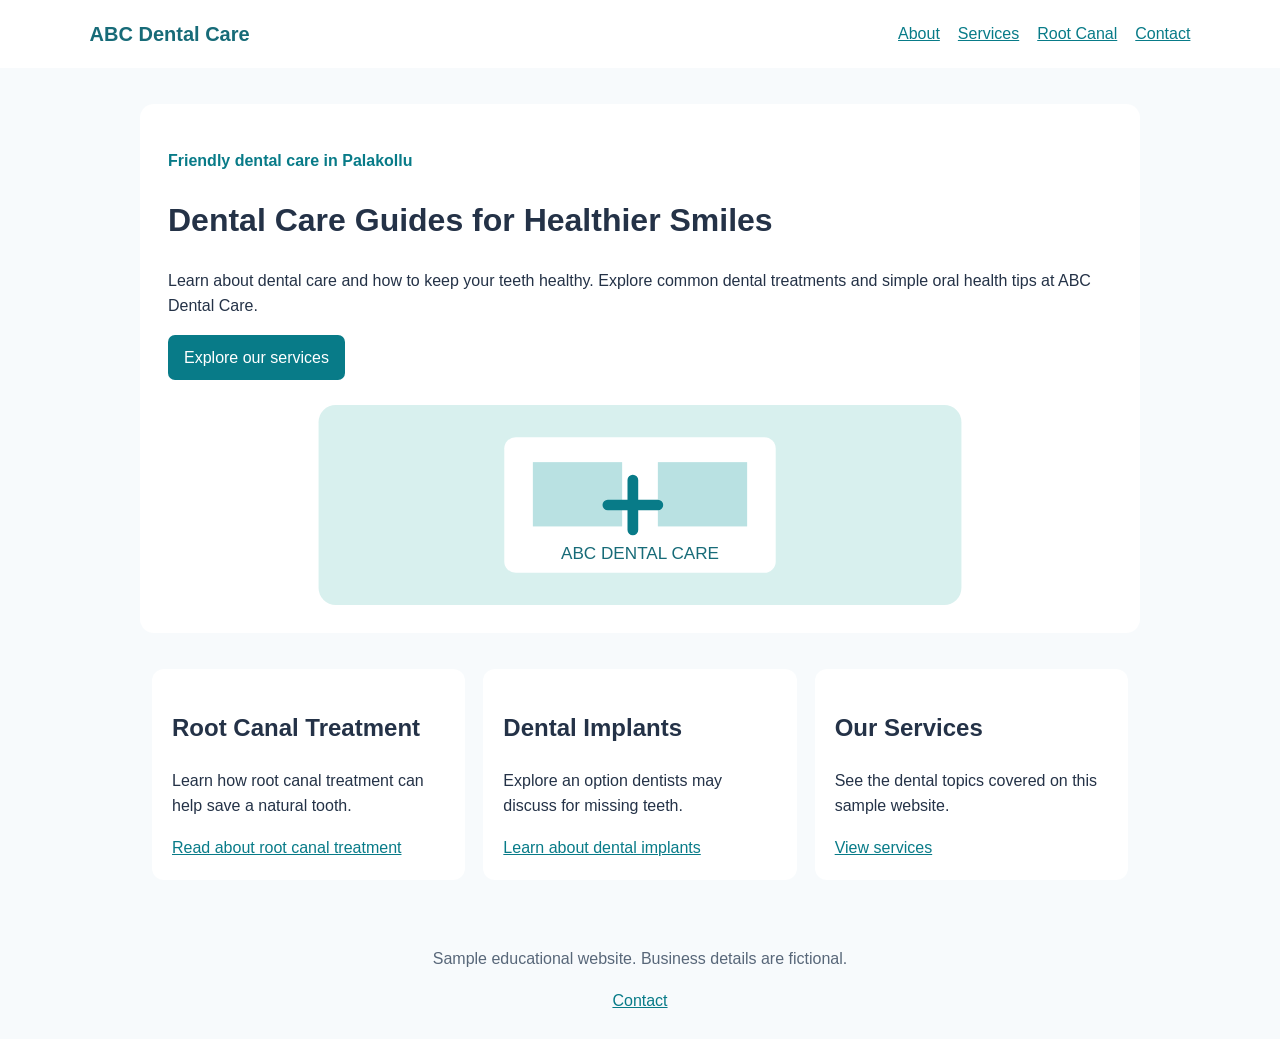
==== index.html @ b931648f "Revise title and description in index.html Updated the title and meta description for better SEO and" ====
<!doctype html>
<html lang="en">
<head>
  <meta charset="UTF-8">
  <meta name="viewport" content="width=device-width, initial-scale=1.0">
  <title>Dental Care Guides & Treatment Information | ABC Dental Care</title>
  <meta name="description" content="Explore beginner-friendly guides to root canal treatment, dental implants, teeth cleaning and everyday oral hygiene at ABC Dental Care.">
  <link rel="stylesheet" href="style.css">
  <script type="application/ld+json">
  {
    "@context": "https://schema.org",
    "@type": "Dentist",
    "name": "ABC Dental Care",
    "url": "https://example.com/",
    "description": "Sample dental clinic website for SEO practice."
  }
  </script>
</head>
<body>
<header><a class="logo" href="index.html">ABC Dental Care</a><nav>
<a href="about.html">About</a><a href="services.html">Services</a><a href="root-canal.html">Root Canal</a><a href="contact.html">Contact</a>
</nav></header>
<main class="hero">
<p class="eyebrow">Friendly dental care in Palakollu</p>
<h1>Dental Care Guides for Healthier Smiles</h1>
<p>Learn about dental care and how to keep your teeth healthy.
Explore common dental treatments and simple oral health tips at ABC Dental Care.</p>
<a class="button" href="services.html">Explore our services</a>
<img src="clinic.svg"
     alt="ABC Dental Care Clinic"
     title="ABC Dental Care Clinic"
     width="300"
     height="200">
</main>
<section class="cards">
<article><h2>Root Canal Treatment</h2><p>Learn how root canal treatment can help save a natural tooth.</p><a href="root-canal.html">Read about root canal treatment</a></article>
<article><h2>Dental Implants</h2><p>Explore an option dentists may discuss for missing teeth.</p><a href="dental-implants.html">Learn about dental implants</a></article>
<article><h2>Our Services</h2><p>See the dental topics covered on this sample website.</p><a href="services.html">View services</a></article>
</section>
<footer><p>Sample educational website. Business details are fictional.</p><a href="contact.html">Contact</a></footer>
</body></html>
---- style.css ----
*{box-sizing:border-box}body{margin:0;font-family:Arial,sans-serif;line-height:1.6;color:#243247;background:#f7fafc}header{display:flex;justify-content:space-between;align-items:center;padding:18px 7%;background:#fff;gap:20px;flex-wrap:wrap}.logo{font-weight:700;color:#176b78;text-decoration:none;font-size:1.25rem}nav{display:flex;gap:18px;flex-wrap:wrap}a{color:#087b88}.hero,.content{max-width:1000px;margin:36px auto;padding:28px;background:#fff;border-radius:14px}.hero img{display:block;width:100%;max-height:260px;margin-top:25px}.eyebrow{color:#087b88;font-weight:bold}.button{display:inline-block;padding:10px 16px;background:#087b88;color:white;border-radius:7px;text-decoration:none}.cards{display:grid;grid-template-columns:repeat(auto-fit,minmax(220px,1fr));gap:18px;max-width:1000px;margin:25px auto;padding:0 12px}.cards article{background:white;padding:20px;border-radius:12px}footer{text-align:center;padding:25px;color:#586779}@media(max-width:600px){header{display:block}nav{margin-top:12px}.hero,.content{margin:16px 10px;padding:20px}}
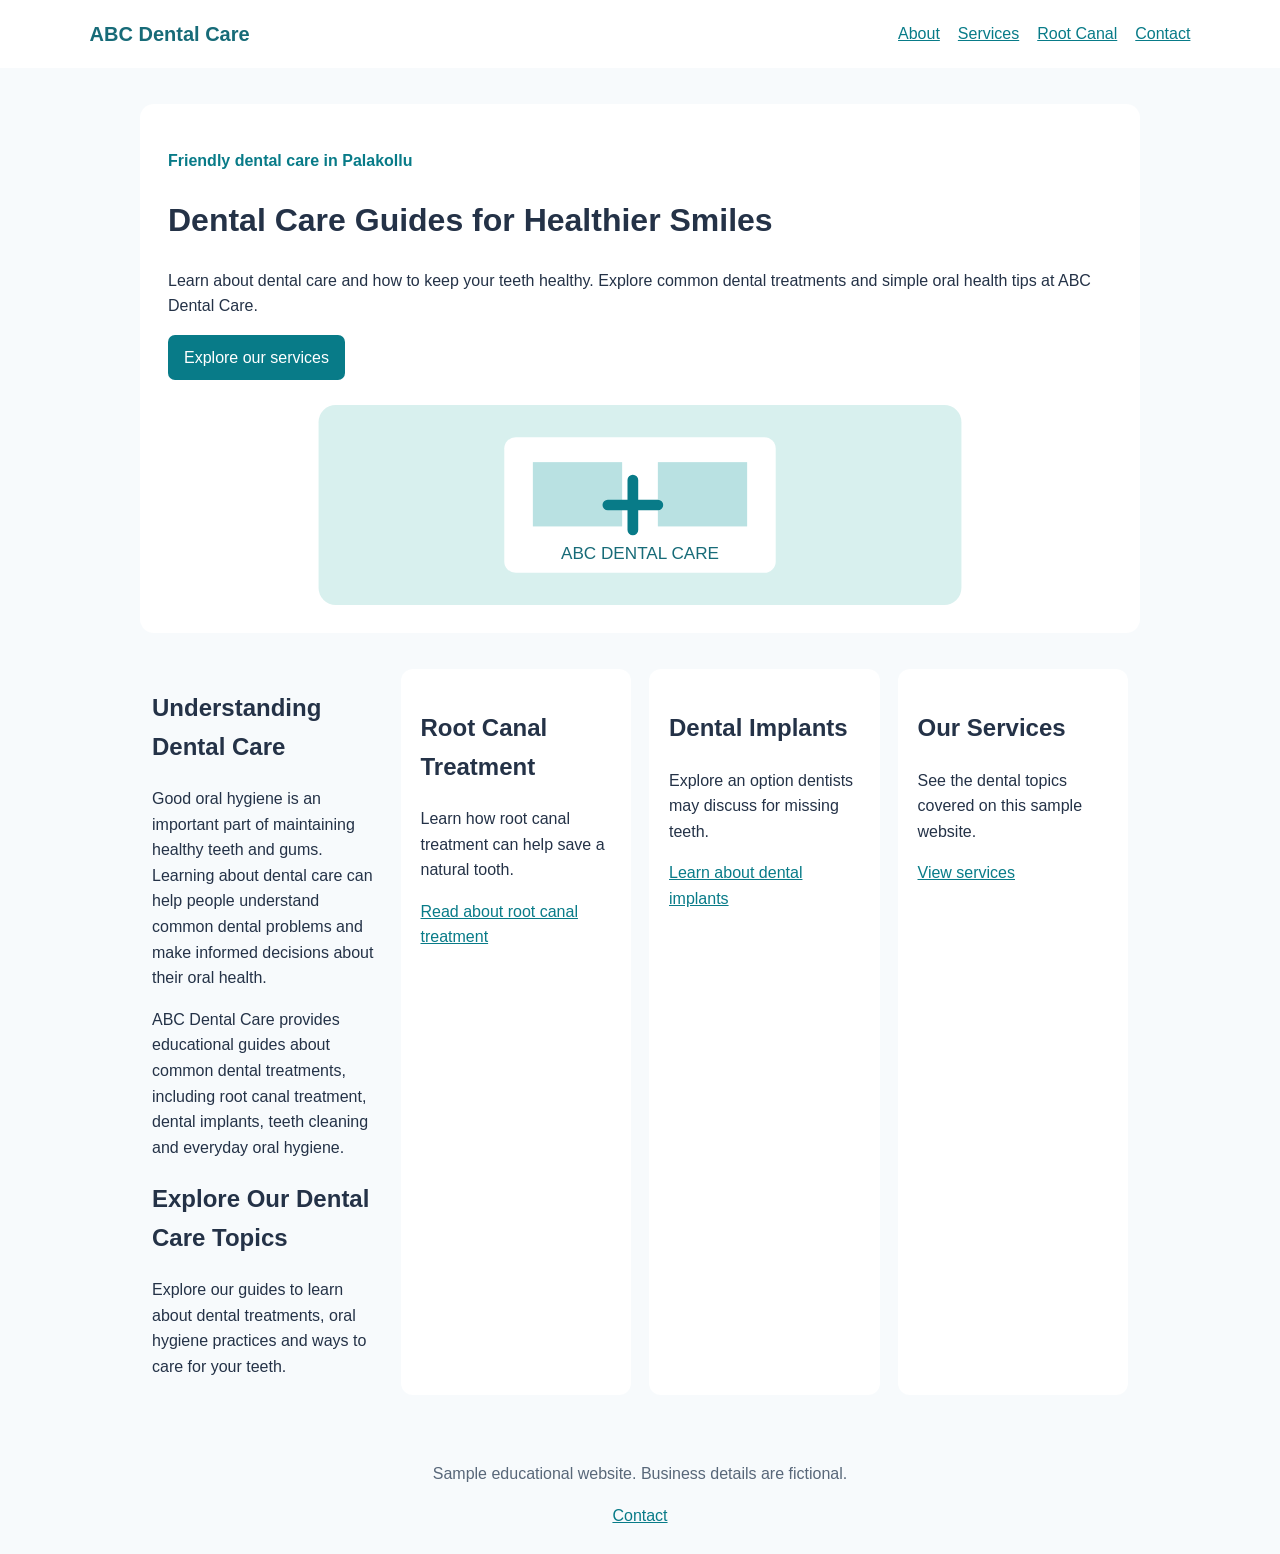
==== commit 48d2fda5: "Add introduction to dental care in index.html Added introductory section about dental care and servi" ====
--- a/index.html
+++ b/index.html
@@ -33,6 +33,36 @@
      height="200">
 </main>
 <section class="cards">
+
+<section class="intro">
+  <h2>Understanding Dental Care</h2>
+
+  <p>
+    Good oral hygiene is an important part of
+    maintaining healthy teeth and gums. Learning
+    about dental care can help people understand
+    common dental problems and make informed
+    decisions about their oral health.
+  </p>
+
+  <p>
+    ABC Dental Care provides educational guides
+    about common dental treatments, including
+    root canal treatment, dental implants,
+    teeth cleaning and everyday oral hygiene.
+  </p>
+
+  <h2>Explore Our Dental Care Topics</h2>
+
+  <p>
+    Explore our guides to learn about dental
+    treatments, oral hygiene practices and
+    ways to care for your teeth.
+  </p>
+</section>
+
+
+  
 <article><h2>Root Canal Treatment</h2><p>Learn how root canal treatment can help save a natural tooth.</p><a href="root-canal.html">Read about root canal treatment</a></article>
 <article><h2>Dental Implants</h2><p>Explore an option dentists may discuss for missing teeth.</p><a href="dental-implants.html">Learn about dental implants</a></article>
 <article><h2>Our Services</h2><p>See the dental topics covered on this sample website.</p><a href="services.html">View services</a></article>
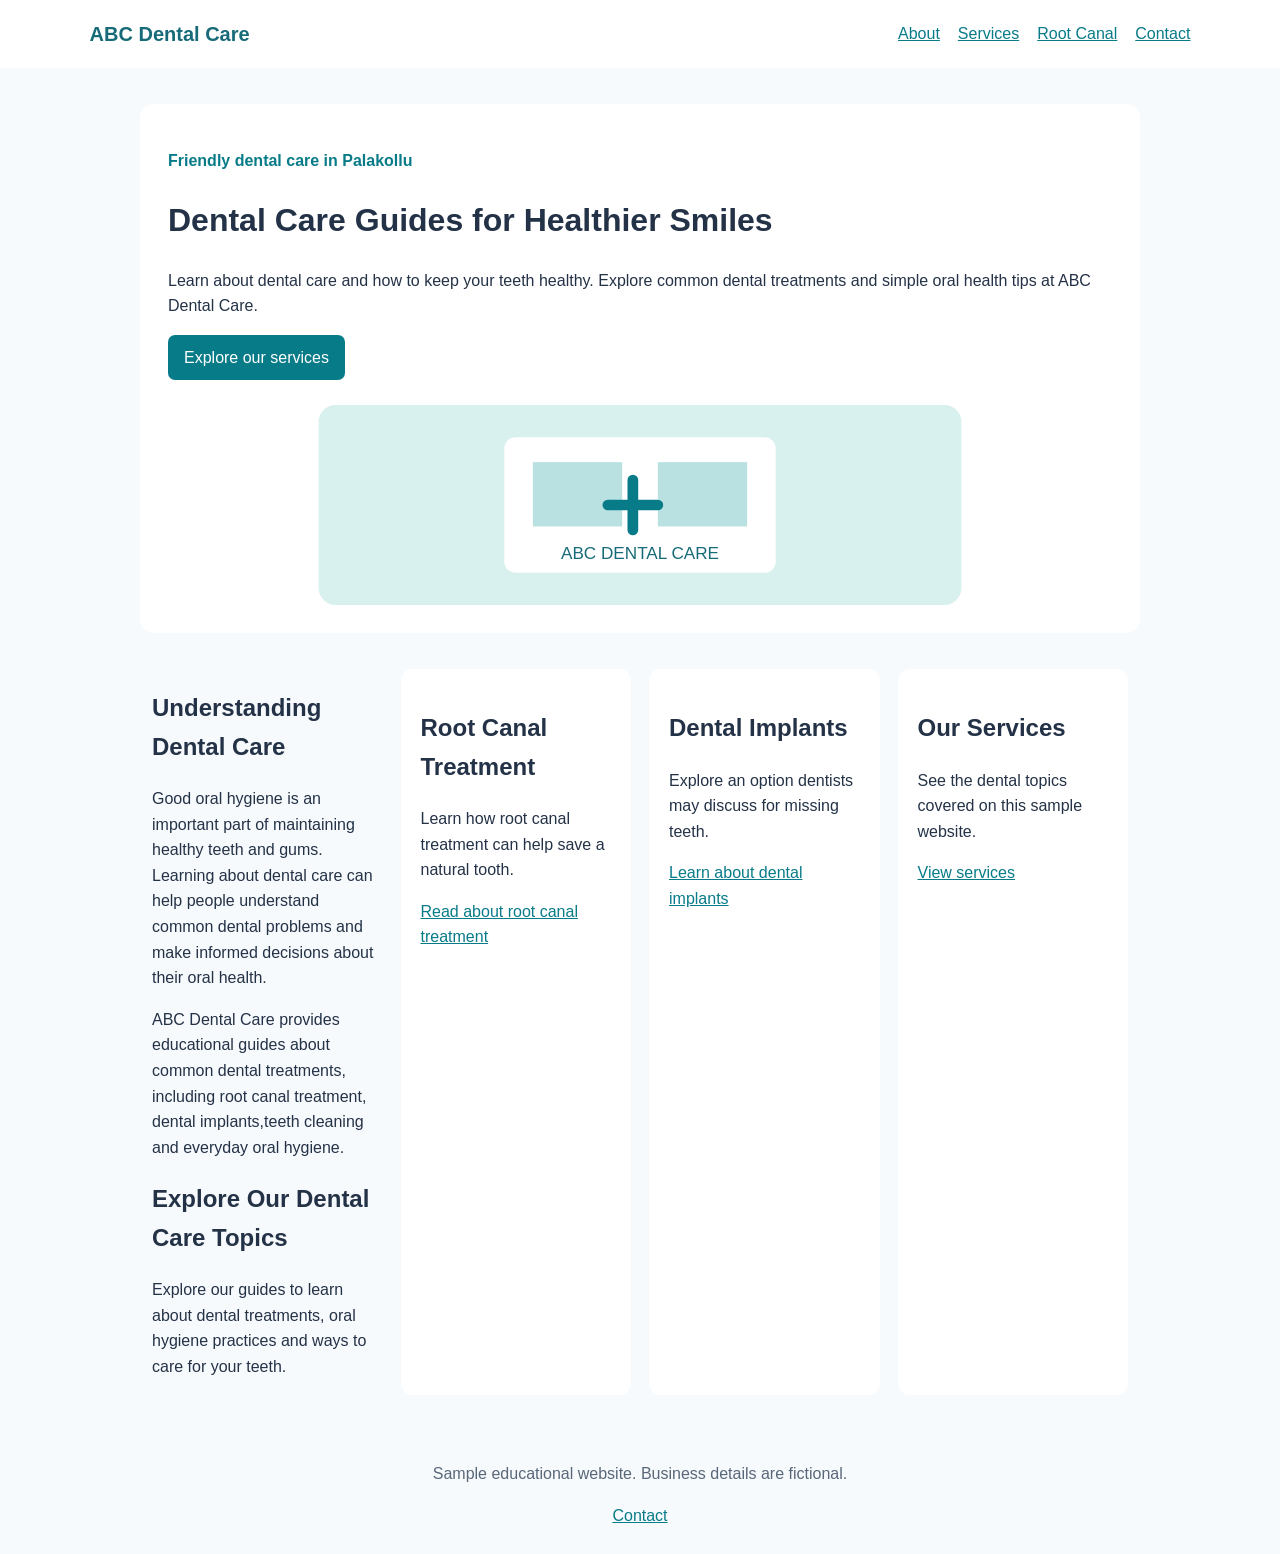
==== commit b56c912c: "Refactor HTML content for dental care section" ====
--- a/index.html
+++ b/index.html
@@ -33,36 +33,13 @@
      height="200">
 </main>
 <section class="cards">
-
 <section class="intro">
-  <h2>Understanding Dental Care</h2>
-
-  <p>
-    Good oral hygiene is an important part of
-    maintaining healthy teeth and gums. Learning
-    about dental care can help people understand
-    common dental problems and make informed
-    decisions about their oral health.
-  </p>
-
-  <p>
-    ABC Dental Care provides educational guides
-    about common dental treatments, including
-    root canal treatment, dental implants,
-    teeth cleaning and everyday oral hygiene.
-  </p>
-
-  <h2>Explore Our Dental Care Topics</h2>
-
-  <p>
-    Explore our guides to learn about dental
-    treatments, oral hygiene practices and
-    ways to care for your teeth.
-  </p>
+<h2>Understanding Dental Care</h2>
+<p>Good oral hygiene is an important part of maintaining healthy teeth and gums. Learning about dental care can help people understand common dental problems and make informed decisions about their oral health.</p>
+<p>ABC Dental Care provides educational guides about common dental treatments, including root canal treatment, dental implants,teeth cleaning and everyday oral hygiene. </p>
+<h2>Explore Our Dental Care Topics</h2>
+<p>Explore our guides to learn about dental treatments, oral hygiene practices and ways to care for your teeth.</p>
 </section>
-
-
-  
 <article><h2>Root Canal Treatment</h2><p>Learn how root canal treatment can help save a natural tooth.</p><a href="root-canal.html">Read about root canal treatment</a></article>
 <article><h2>Dental Implants</h2><p>Explore an option dentists may discuss for missing teeth.</p><a href="dental-implants.html">Learn about dental implants</a></article>
 <article><h2>Our Services</h2><p>See the dental topics covered on this sample website.</p><a href="services.html">View services</a></article>
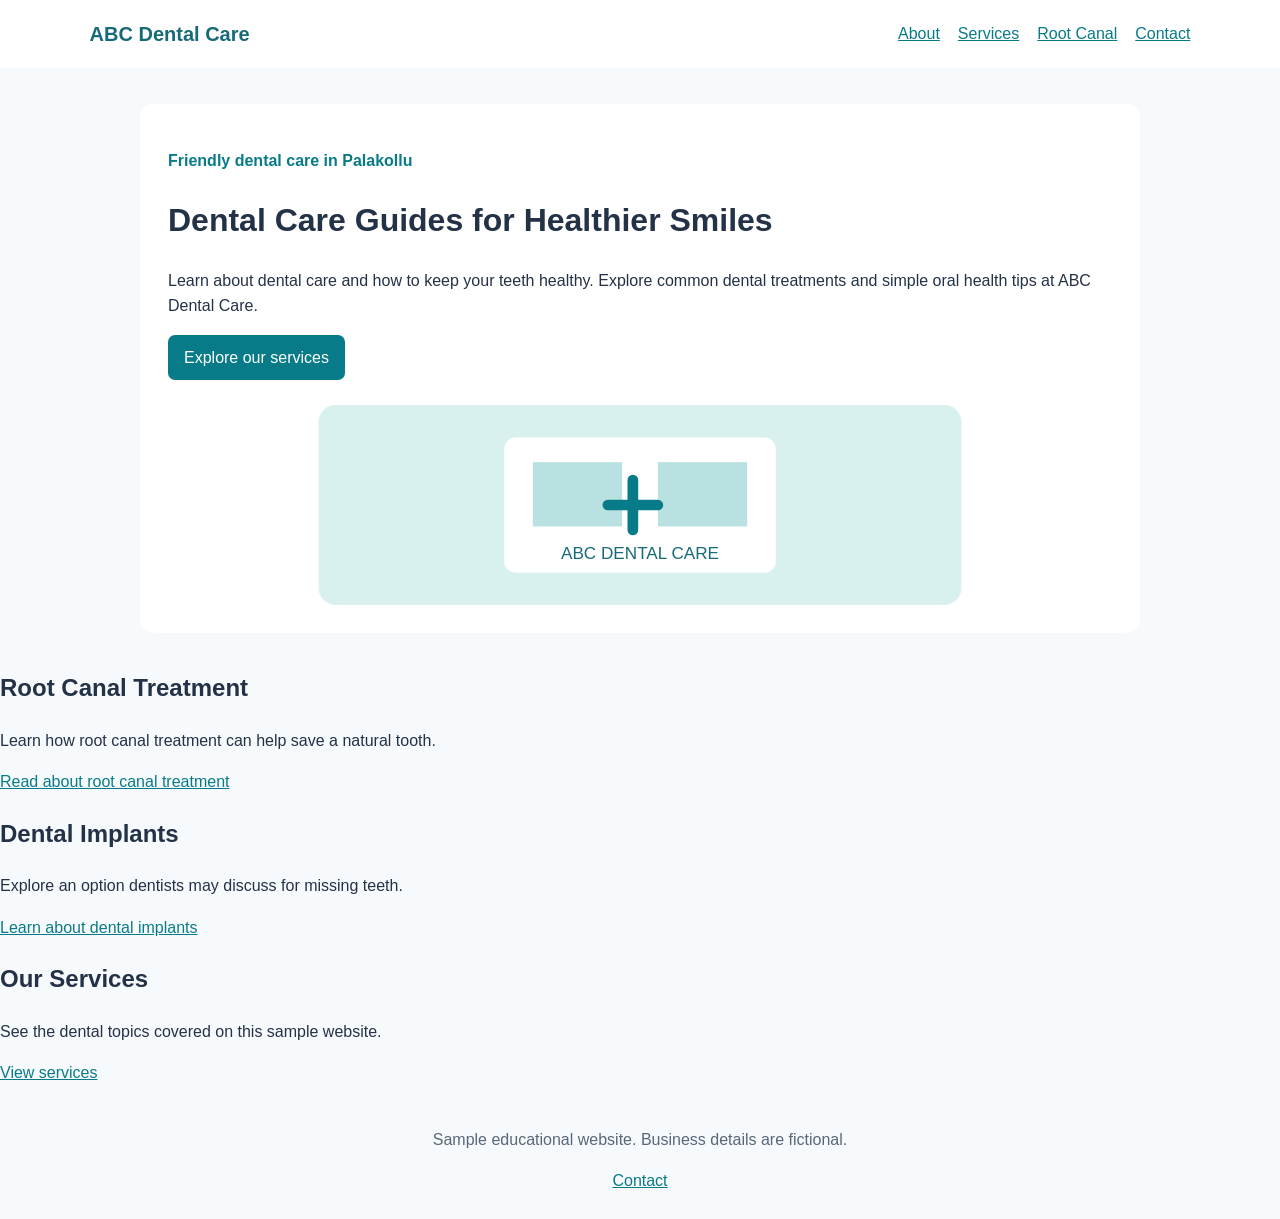
==== commit d32d98a8: "Refactor dental care section into articles Removed introductory section about dental care and added " ====
--- a/index.html
+++ b/index.html
@@ -32,14 +32,7 @@
      width="300"
      height="200">
 </main>
-<section class="cards">
-<section class="intro">
-<h2>Understanding Dental Care</h2>
-<p>Good oral hygiene is an important part of maintaining healthy teeth and gums. Learning about dental care can help people understand common dental problems and make informed decisions about their oral health.</p>
-<p>ABC Dental Care provides educational guides about common dental treatments, including root canal treatment, dental implants,teeth cleaning and everyday oral hygiene. </p>
-<h2>Explore Our Dental Care Topics</h2>
-<p>Explore our guides to learn about dental treatments, oral hygiene practices and ways to care for your teeth.</p>
-</section>
+
 <article><h2>Root Canal Treatment</h2><p>Learn how root canal treatment can help save a natural tooth.</p><a href="root-canal.html">Read about root canal treatment</a></article>
 <article><h2>Dental Implants</h2><p>Explore an option dentists may discuss for missing teeth.</p><a href="dental-implants.html">Learn about dental implants</a></article>
 <article><h2>Our Services</h2><p>See the dental topics covered on this sample website.</p><a href="services.html">View services</a></article>
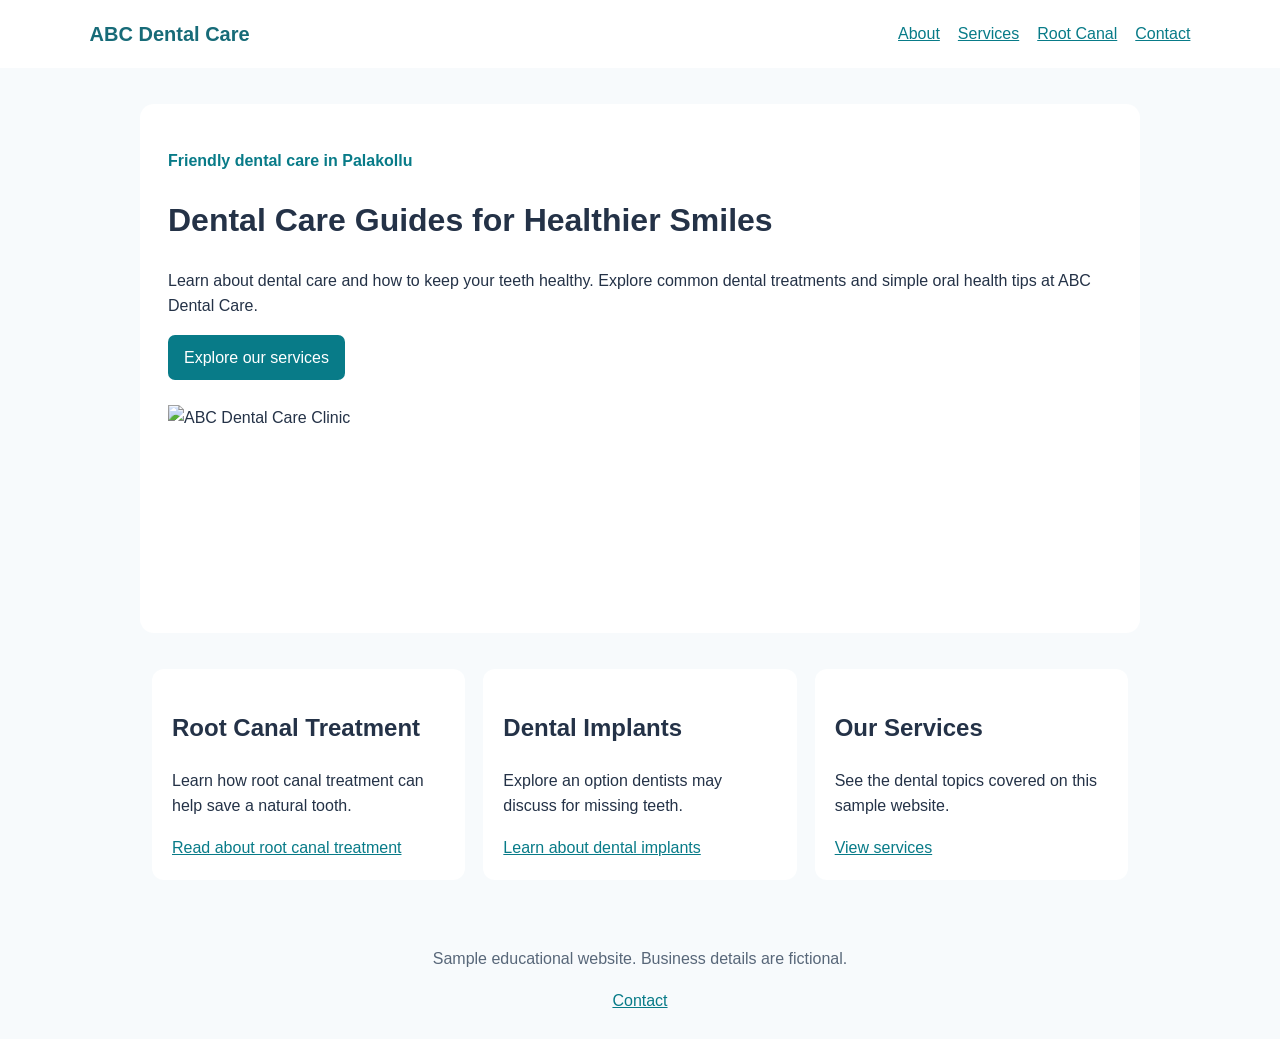
==== commit eb94d052: "Change image source and add services section Updated image source and added a section for dental ser" ====
--- a/index.html
+++ b/index.html
@@ -26,13 +26,13 @@
 <p>Learn about dental care and how to keep your teeth healthy.
 Explore common dental treatments and simple oral health tips at ABC Dental Care.</p>
 <a class="button" href="services.html">Explore our services</a>
-<img src="clinic.svg"
+<img src="Dental Check-up.jfjf"
      alt="ABC Dental Care Clinic"
      title="ABC Dental Care Clinic"
      width="300"
      height="200">
 </main>
-
+<section class="cards">
 <article><h2>Root Canal Treatment</h2><p>Learn how root canal treatment can help save a natural tooth.</p><a href="root-canal.html">Read about root canal treatment</a></article>
 <article><h2>Dental Implants</h2><p>Explore an option dentists may discuss for missing teeth.</p><a href="dental-implants.html">Learn about dental implants</a></article>
 <article><h2>Our Services</h2><p>See the dental topics covered on this sample website.</p><a href="services.html">View services</a></article>
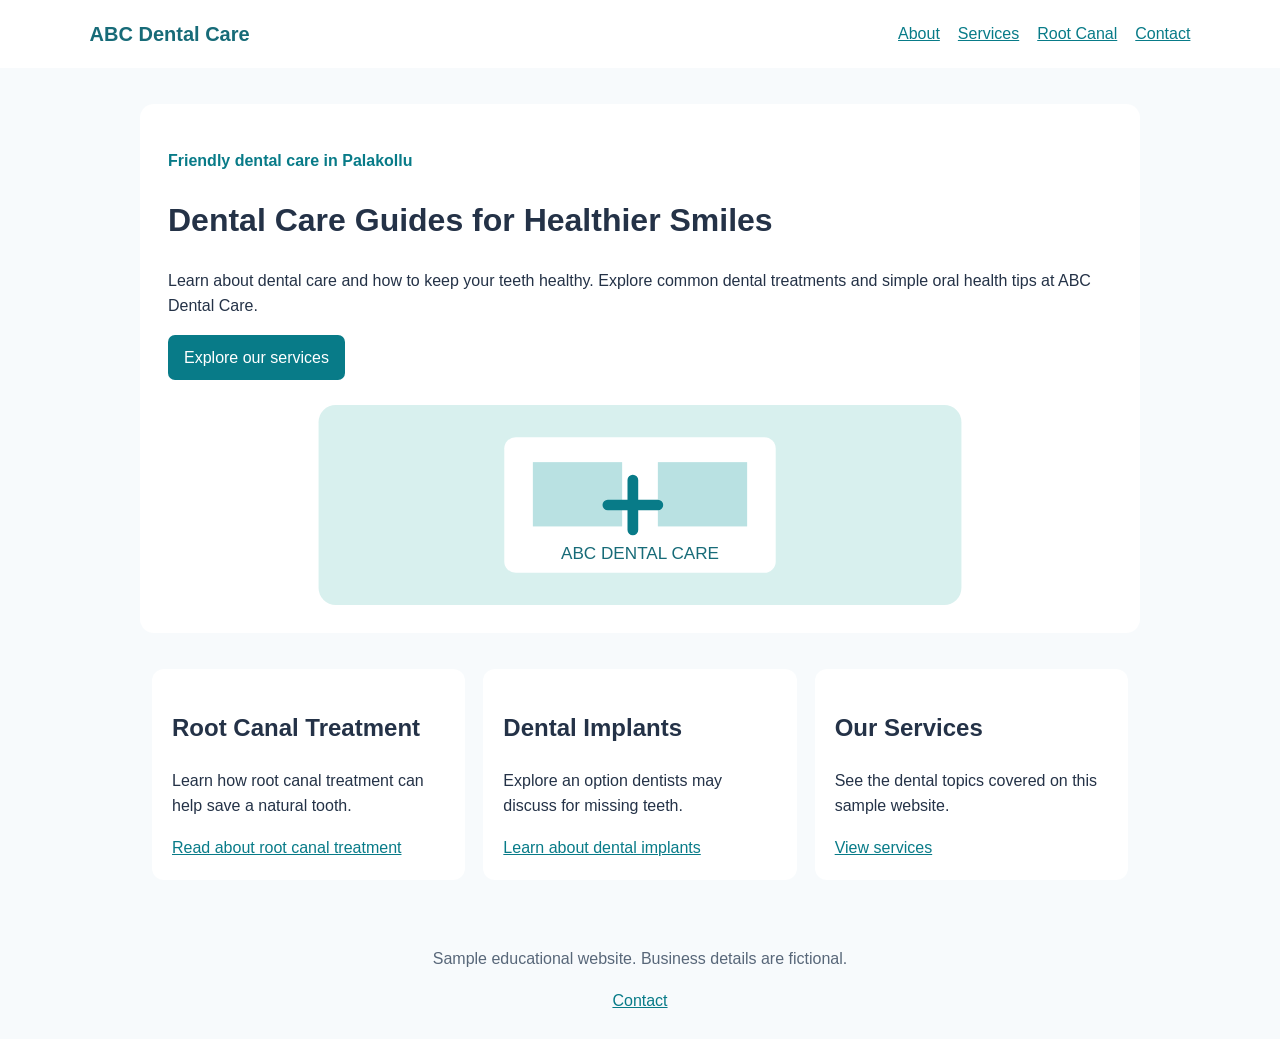
==== commit 33fc9b77: "Update image source in index.html" ====
--- a/index.html
+++ b/index.html
@@ -26,7 +26,7 @@
 <p>Learn about dental care and how to keep your teeth healthy.
 Explore common dental treatments and simple oral health tips at ABC Dental Care.</p>
 <a class="button" href="services.html">Explore our services</a>
-<img src="Dental Check-up.jfjf"
+<img src="clinic.svg"
      alt="ABC Dental Care Clinic"
      title="ABC Dental Care Clinic"
      width="300"
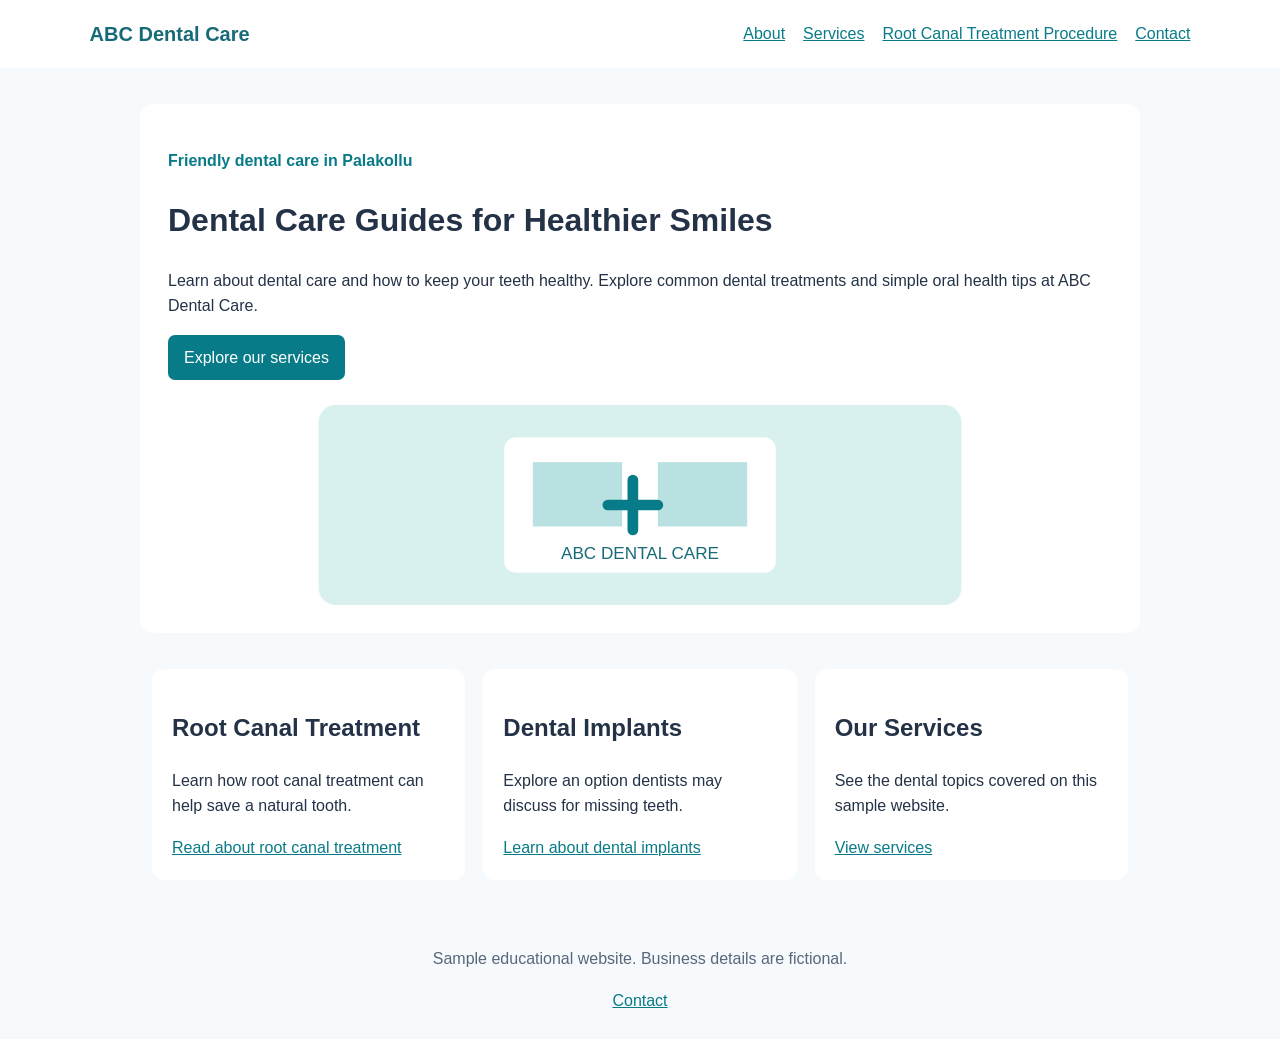
==== commit 0ba0dff4: "Update link text for Root Canal treatment" ====
--- a/index.html
+++ b/index.html
@@ -18,7 +18,7 @@
 </head>
 <body>
 <header><a class="logo" href="index.html">ABC Dental Care</a><nav>
-<a href="about.html">About</a><a href="services.html">Services</a><a href="root-canal.html">Root Canal</a><a href="contact.html">Contact</a>
+<a href="about.html">About</a><a href="services.html">Services</a><a href="root-canal.html">Root Canal Treatment Procedure</a><a href="contact.html">Contact</a>
 </nav></header>
 <main class="hero">
 <p class="eyebrow">Friendly dental care in Palakollu</p>
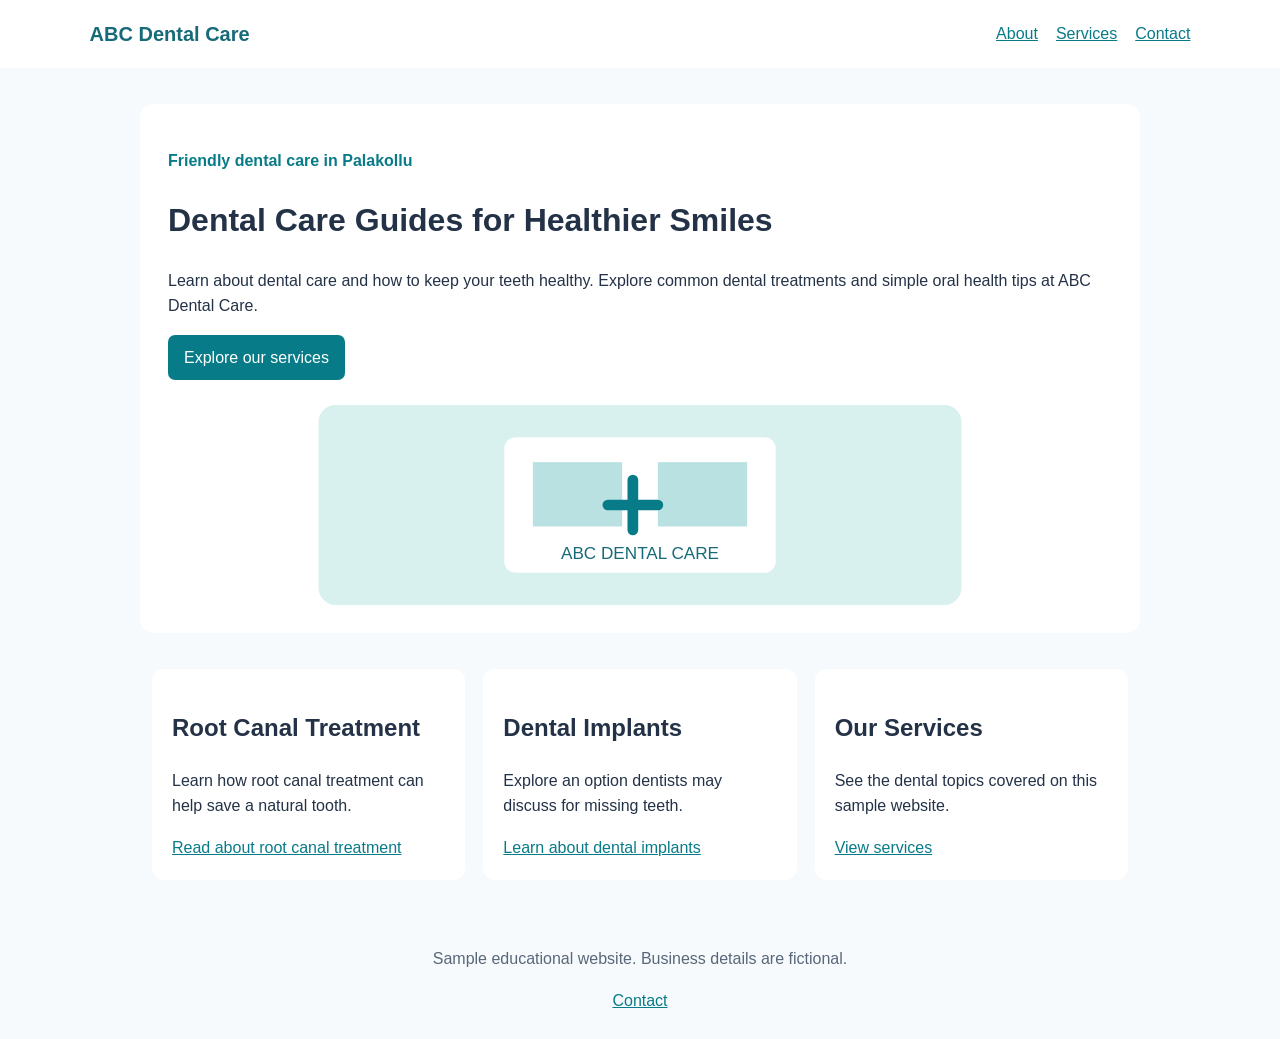
==== commit 2e0d0b26: "Remove Root Canal link from navigation" ====
--- a/index.html
+++ b/index.html
@@ -18,7 +18,7 @@
 </head>
 <body>
 <header><a class="logo" href="index.html">ABC Dental Care</a><nav>
-<a href="about.html">About</a><a href="services.html">Services</a><a href="root-canal.html">Root Canal Treatment Procedure</a><a href="contact.html">Contact</a>
+<a href="about.html">About</a><a href="services.html">Services</a><a href="contact.html">Contact</a>
 </nav></header>
 <main class="hero">
 <p class="eyebrow">Friendly dental care in Palakollu</p>
